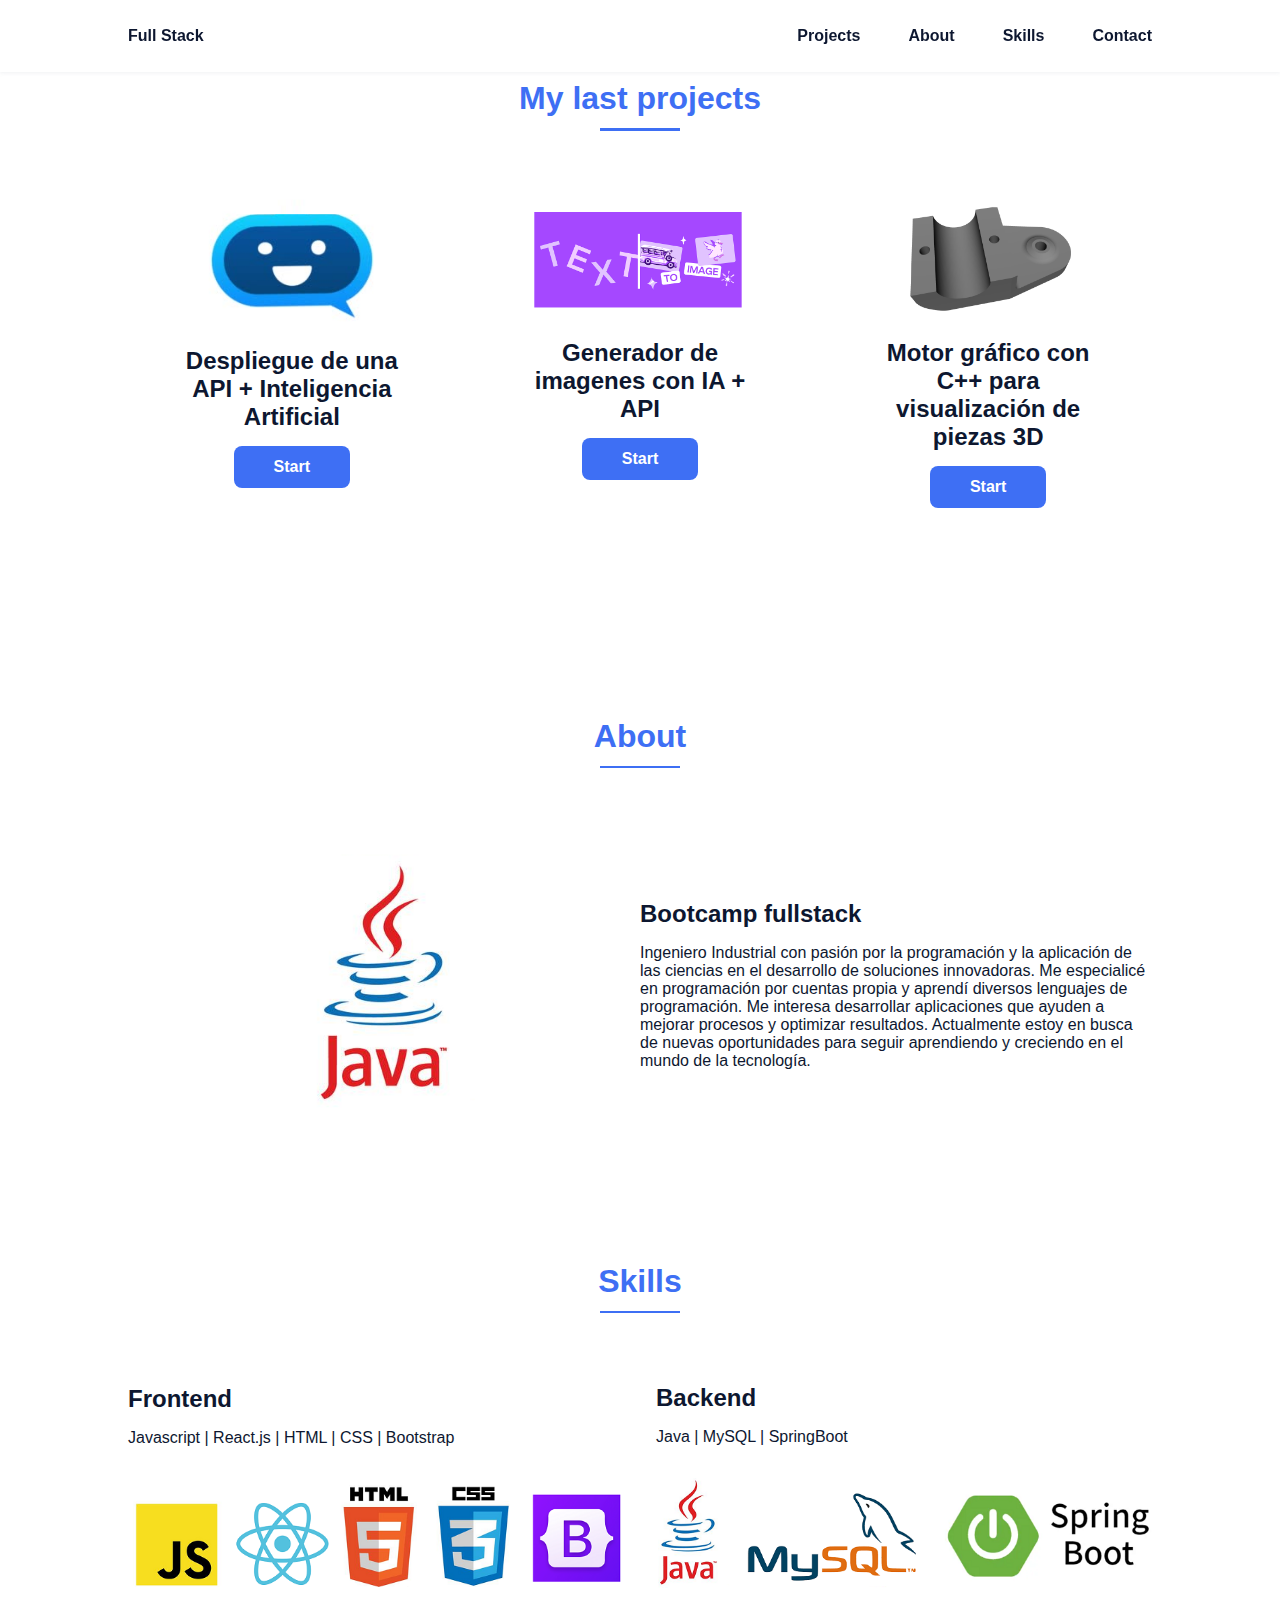
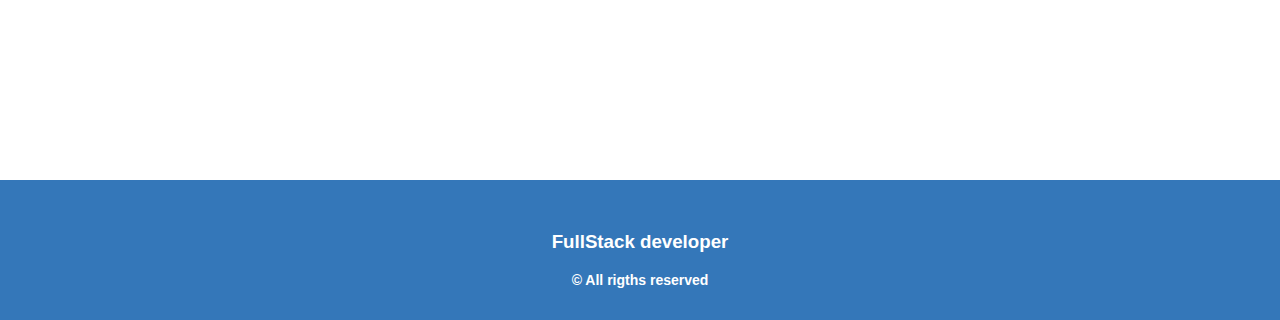
==== index.html @ cb3fddfe "Add files via upload" ====
<!DOCTYPE html>
<html lang="en">
    <head>
        <meta charset="UTF-8">
        <meta name="viewport" content="width=device-width, initial-scale=1.0">
        
        <link rel="stylesheet" href="assets/css/styles.css">

        <title>John portfolio</title>
    </head>
    <body>
        <!--===== HEADER =====-->
        <header class="l-header">
            <nav class="nav bd-grid">
                <div>
                    <a href="index.html" class="nav__logo">Full Stack</a>
                </div>

                <div class="nav__menu" id="nav-menu">
                    <ul class="nav__list">
                        <li class="nav__item"><a href="#blog" class="nav__link">Projects</a></li> 
                        <li class="nav__item"><a href="#about" class="nav__link">About</a></li>
                        <li class="nav__item"><a href="#skills" class="nav__link">Skills</a></li>
                        <li class="nav__item"><a href="https://www.linkedin.com/in/johngp97" class="nav__link">Contact</a></li>
                    </ul>
                </div>

                <div class="nav__toggle" id="nav-toggle">
                    <i class='bx bx-menu'></i>
                </div>
            </nav>
        </header>


        <main class="l-main">

            <!----------------------My latest projects section----------------->
           
            <div class="container" id="blog">
                <section class="work section" id="work">
                  <h2 class="section-title" id="blog">My last projects</h2>
                  <div class="grid">
                        <div class="card">
                            <div class="card">
                                <div class="card_img">
                                    <img src="assets/img/project1.png">
                                </div>
                                <div class="card_body">
                                    <h2>Despliegue de una API + Inteligencia Artificial</h2>
                                    
                                </div>
                                <a href="project.html" class="button">Start</a>
                            </div>    
                        </div>
                        <div class="card">
                            <div class="card">
                                <div class="card_img">
                                    <img src="assets/img/project2.png">
                                </div>
                                <div class="card_body">
                                    <h2>Generador de imagenes con IA + API</h2>
                                </div>
                                <a href="project2.html" class="button">Start</a>
                            </div>    
                        </div>

                        <div class="card">
                            <div class="card">
                                <div class="card_img">
                                    <img src="assets/img/project3.png">
                                </div>
                                <div class="card_body">
                                    <h2>Motor gráfico con C++ para visualización de piezas 3D</h2>
                                </div>
                                <a href="project3.html" class="button">Start</a>
                            </div>    
                        </div>

                    </div>

                </section>
            </div>

            <!--===== ABOUT =====-->
            <section class="about section " id="about">
                <h2 class="section-title">About</h2>

                <div class="about__container bd-grid">
                    <div class="about__img">
                        <img src="assets/img/about.png" alt="">
                    </div>
                    
                    <div>
                        <h2 class="about__subtitle">Bootcamp fullstack</h2>
                        <p class="about__text"> 
                        Ingeniero Industrial con pasión por la programación y la aplicación de las ciencias en el desarrollo de soluciones
innovadoras. Me especialicé en programación por cuentas propia y aprendí diversos lenguajes de programación.
Me interesa desarrollar aplicaciones que ayuden a mejorar procesos y optimizar resultados.
Actualmente estoy en busca de nuevas oportunidades para seguir aprendiendo y creciendo en el mundo de la tecnología.
                    </div>                                   
                </div>
            </section>

            <!--===== SKILLS =====-->
            <section class="skills section" id="skills">
                <h2 class="section-title">Skills</h2><br><br>

                <div class="skills__container bd-grid">          
                    <div>
                        <h2 class="skills__subtitle">Frontend</h2>
                        <p class="skills__text">Javascript | React.js | HTML | CSS | Bootstrap</p>
                        <img src="assets/img/frontend.png">
                    </div>

                    <div>
                        <h2 class="skills__subtitle">Backend</h2>
                        <p class="skills__text">Java | MySQL | SpringBoot</p>
                        <img src="assets/img/backend.png">
                    </div>
                    
                </div>
            </section><br><br><br><br><br><br><br><br>

     
           

            
        </main>
        

        <!--===== FOOTER =====-->
        <footer class="footer">
            <h3>FullStack developer</h3>
            <p class="footer__copy">&#169 All rigths reserved</p>
        </footer>




        <!--===== MAIN JS =====-->
        <script src="assets/js/main.js"></script>
    </body>
</html>
---- assets/css/styles.css ----
/*===== VARIABLES CSS =====*/
:root {
  --header-height: 3rem;
  --font-semi: 600;
  /*===== Colores =====*/
  /*Purple 260 - Red 355 - Blue 224 - Pink 340*/
  /* HSL color mode */
  --hue-color: 224;
  --first-color: hsl(var(--hue-color), 89%, 60%);
  --second-color: hsl(var(--hue-color), 56%, 12%);
  /*===== Fuente y tipografia =====*/
  --body-font: 'Poppins', sans-serif;
  --big-font-size: 2rem;
  --h2-font-size: 1.25rem;
  --normal-font-size: .938rem;
  --smaller-font-size: .75rem;
  /*===== Margenes =====*/
  --mb-2: 1rem;
  --mb-4: 2rem;
  --mb-5: 2.5rem;
  --mb-6: 3rem;
  /*===== z index =====*/
  --z-back: -10;
  --z-fixed: 100;
}

@media screen and (min-width: 968px) {
  :root {
    --big-font-size: 3.5rem;
    --h2-font-size: 2rem;
    --normal-font-size: 1rem;
    --smaller-font-size: .875rem;
  }
}

/*===== BASE =====*/
*, ::before, ::after {
  box-sizing: border-box;
}

html {
  scroll-behavior: smooth;
}

body {
  margin: var(--header-height) 0 0 0;
  font-family: var(--body-font);
  font-size: var(--normal-font-size);
  color: var(--second-color);
}

h1, h2, p {
  margin: 0;
}

ul {
  margin: 0;
  padding: 0;
  list-style: none;
}

a {
  text-decoration: none;
}

img {
  max-width: 100%;
  height: auto;
  display: block;
}

/*===== CLASS CSS ===== */
.section-title {
  position: relative;
  font-size: var(--h2-font-size);
  color: var(--first-color);
  margin-top: var(--mb-2);
  margin-bottom: var(--mb-4);
  text-align: center;
}

.section-title::after {
  position: absolute;
  content: '';
  width: 64px;
  height: 0.18rem;
  left: 0;
  right: 0;
  margin: auto;
  top: 2rem;
  background-color: var(--first-color);
}

.section {
  padding-top: 3rem;
  padding-bottom: 2rem;
}

/*===== LAYOUT =====*/
.bd-grid {
  max-width: 1024px;
  display: grid;
  margin-left: var(--mb-2);
  margin-right: var(--mb-2);
}

.l-header {
  width: 100%;
  position: fixed;
  top: 0;
  left: 0;
  z-index: var(--z-fixed);
  background-color: #fff;
  box-shadow: 0 1px 4px rgba(146, 161, 176, 0.15);
}

/*===== NAV =====*/
.nav {
  height: var(--header-height);
  display: flex;
  justify-content: space-between;
  align-items: center;
  font-weight: var(--font-semi);
}

@media screen and (max-width: 767px) {
  .nav__menu {
    position: fixed;
    top: var(--header-height);
    right: -100%;
    width: 80%;
    height: 100%;
    padding: 2rem;
    background-color: var(--second-color);
    transition: .5s;
  }
}

.nav__item {
  margin-bottom: var(--mb-4);
}

.nav__link {
  position: relative;
  color: #fff;
}

.nav__link:hover {
  position: relative;
}

.nav__link:hover::after {
  position: absolute;
  content: '';
  width: 100%;
  height: 0.18rem;
  left: 0;
  top: 2rem;
  background-color: var(--first-color);
}

.nav__logo {
  color: var(--second-color);
}

.nav__toggle {
  color: var(--second-color);
  font-size: 1.5rem;
  cursor: pointer;
}

/*Active menu*/
.active::after {
  position: absolute;
  content: '';
  width: 100%;
  height: 0.18rem;
  left: 0;
  top: 2rem;
  background-color: var(--first-color);
}

/*=== Show menu ===*/
.show {
  right: 0;
}

/*===== HOME =====*/
.home {
  position: relative;
  row-gap: 5rem;
  padding: 4rem 0 5rem;
}

.home__data {
  align-self: center;
}

.home__title {
  font-size: var(--big-font-size);
  margin-bottom: var(--mb-5);
}

.home__title-color {
  color: var(--first-color);
}

.home__social {
  display: flex;
  flex-direction: column;
}

.home__social-icon {
  width: max-content;
  margin-bottom: var(--mb-2);
  font-size: 1.5rem;
  color: var(--second-color);
}

.home__social-icon:hover {
  color: var(--first-color);
}

.home__img {
  position: absolute;
  right: 0;
  bottom: 0;
  width: 260px;
}

.home__blob {
  fill: var(--first-color);
}

.home__blob-img {
  width: 400px;
  height: 300px;
  
}

/*BUTTONS*/
.button {
  display: inline-block;
  background-color: var(--first-color);
  color: #fff;
  padding: .75rem 2.5rem;
  font-weight: var(--font-semi);
  border-radius: .5rem;
  transition: .3s;
}

.button:hover {
  box-shadow: 0px 10px 36px rgba(0, 0, 0, 0.15);
}

/* ===== ABOUT =====*/
.about__container {
  row-gap: 2rem;
  text-align: center;
}

.about__subtitle {
  margin-bottom: var(--mb-2);
}

.about__img {
  justify-self: center;
}

.about__img img {
  width: 200px;

  border-radius: .5rem;
}

/* ===== SKILLS =====*/
.skills__container {
  row-gap: 2rem;
  text-align: center;
}

.skills__subtitle {
  margin-bottom: var(--mb-2);
}

.skills__text {
  margin-bottom: var(--mb-4);
}

.skills__data {
  display: flex;
  justify-content: space-between;
  align-items: center;
  position: relative;
  font-weight: var(--font-semi);
  padding: .5rem 1rem;
  margin-bottom: var(--mb-4);
  border-radius: .5rem;
  box-shadow: 0px 4px 25px rgba(14, 36, 49, 0.15);
}

.skills__icon {
  font-size: 2rem;
  margin-right: var(--mb-2);
  color: var(--first-color);
}

.skills__names {
  display: flex;
  align-items: center;
}

.skills__bar {
  position: absolute;
  left: 0;
  bottom: 0;
  background-color: var(--first-color);
  height: .25rem;
  border-radius: .5rem;
  z-index: var(--z-back);
}

.skills__html {
  width: 95%;
}

.skills__css {
  width: 95%;
}

.skills__js {
  width: 95%;
}

/*
.skills__ux {
  width: 95%;
}
*/

.skills__img {
  border-radius: .5rem;
}

/* ===== WORK =====*/
.work__container {
  row-gap: 2rem;
}
work__container bd-grid{
    hover {
  background-color: yellow;
}
}
/*
.top-part{
    backface-visibility: visible;
    transition-property: all;
    box-decoration-break: slice;
}
*/

.work__img {
  box-shadow: 0px 4px 25px rgba(14, 36, 49, 0.15);
  border-radius: .5rem;
  overflow: hidden;
}

.work__img img {
  transition: 1s;
}

.work__img img:hover {
  transform: scale(1.1);
}

/* ===== CONTACT =====*/
.contact__input {
  width: 100%;
  font-size: var(--normal-font-size);
  font-weight: var(--font-semi);
  padding: 1rem;
  border-radius: .5rem;
  border: 1.5px solid var(--second-color);
  outline: none;
  margin-bottom: var(--mb-4);
}

.contact__button {
  display: block;
  border: none;
  outline: none;
  font-size: var(--normal-font-size);
  cursor: pointer;
  margin-left: auto;
}

/* ===== FOOTER =====*/
.footer {
  background-color: #3477b9;
  color: #fff;
  text-align: center;
  font-weight: var(--font-semi);
  padding: 2rem 0;
}

.footer__title {
  font-size: 2rem;
  margin-bottom: var(--mb-4);
}

.footer__social {
  margin-bottom: var(--mb-4);
}

.footer__icon {
  font-size: 1.5rem;
  color: #fff;
  margin: 0 var(--mb-2);
}

.footer__copy {
  font-size: var(--smaller-font-size);
}

/* ===== MEDIA QUERIES=====*/
@media screen and (max-width: 320px) {
  .home {
    row-gap: 2rem;
  }
  .home__img {
    width: 200px;
  }
}

@media screen and (min-width: 576px) {
  .home {
    padding: 4rem 0 2rem;
  }
  .home__social {
    padding-top: 0;
    padding-bottom: 2.5rem;
    flex-direction: row;
    align-self: flex-end;
  }
  .home__social-icon {
    margin-bottom: 0;
    margin-right: var(--mb-4);
  }
  .home__img {
    width: 300px;
    bottom: 25%;
  }
  .about__container {
    grid-template-columns: repeat(2, 1fr);
    align-items: center;
    text-align: initial;
  }
  .skills__container {
    grid-template-columns: .7fr;
    justify-content: center;
    column-gap: 1rem;
  }
  .work__container {
    grid-template-columns: repeat(2, 1fr);
    column-gap: 2rem;
    padding-top: 2rem;
  }
  .contact__form {
    width: 360px;
    padding-top: 2rem;
  }
  .contact__container {
    justify-items: center;
  }
}

@media screen and (min-width: 768px) {
  body {
    margin: 0;
  }
  .section {
    padding-top: 4rem;
    padding-bottom: 3rem;
  }
  .section-title {
    margin-bottom: var(--mb-6);
  }
  .section-title::after {
    width: 80px;
    top: 3rem;
  }
  .nav {
    height: calc(var(--header-height) + 1.5rem);
  }
  .nav__list {
    display: flex;
    padding-top: 0;
  }
  .nav__item {
    margin-left: var(--mb-6);
    margin-bottom: 0;
  }
  .nav__toggle {
    display: none;
  }
  .nav__link {
    color: var(--second-color);
  }
  .home {
    padding: 8rem 0 2rem;
  }
  .home__img {
    width: 400px;
    bottom: 10%;
  }
  .about__container {
    padding-top: 2rem;
  }
  .about__img img {
    width: 300px;
  }
  .skills__container {
    grid-template-columns: repeat(2, 1fr);
    column-gap: 2rem;
    align-items: center;
    text-align: initial;
  }
  .work__container {
    grid-template-columns: repeat(3, 1fr);
    column-gap: 2rem;
  }
}

@media screen and (min-width: 992px) {
  .bd-grid {
    margin-left: auto;
    margin-right: auto;
  }
  .home {
    padding: 10rem 0 2rem;
  }
  .home__img {
    width: 450px;
  }
}
.container {
    max-width: 70%;
    margin: 0 auto;
    height: 100%;
}

.grid {
    display: grid;
    grid-template-columns: 1fr 1fr 1fr;
    gap: 3%;
    margin: 5% 0;
}

.card {
    overflow: hidden;
    padding: 20px;
    background-color: #FFF;
    border-radius: 30px;
    text-align: center;
}


.card_img img {
    width: 100%;
    height: auto;
    border-radius: 20px;
}

.card_body {
    padding: 26px 20px 36px 20px;
}

.card_title {
    font-family: 'Merriweather',
        serif;
    font-weight: 900;
    text-transform: capitalize;

    font-size: 26px;
    padding-bottom: 20px;
}

.card_body p {
    font-weight: 400;
    font-size: 18px;
    line-height: 1.7;

}

p.card_author {
    font-size: 15px;
    padding-top: 15px;

}

p.card_author a {
    color: #1B1C34;
    font-style: italic;
}

p.card_author a:hover {
    font-weight: bold;
}

a.read_more {
    color: #FFF;
    font-size: 13px;
    text-decoration: none;
    letter-spacing: 1.1px;
    background: #0F1616;
    margin-top: 50px;
    padding: 24px 0px;
    border-radius: 15px;
    display: inline-block;
    width: 70%;
    transition: all .3s ease-in-out;
}

a.read_more:hover {
    box-shadow: 0px 1px 50px rgba(0, 0, 0, 0.15);
    background: #404040;
}

.link {
    position: fixed;
    background-color: #D12322;
    padding: 23px 40px;
    right: -106px;
    border-radius: 5px;
    top: 50%;
    transform: translateY(-50%);
    transform: rotate(-90deg);
    font-size: 18px;
    font-weight: 500;
    color: #FFF;
    text-decoration: none;
    text-transform: capitalize;
    transition: all .1s ease-in-out;
}

.link i {
    padding-left: 7px;
}

.link:hover {
    text-decoration: underline;
    background-color: black;
}

@media only screen and (max-width: 1441px) and (min-width: 1025px) {
    .container {
        max-width: 80%;
    }

    .grid {
        gap: 2%;
    }

    .card {
        padding: 15px;
    }

    .card_body {
        padding: 15px;
    }

    .card_title {
        font-size: 22px;
        padding-bottom: 14px;
    }

    .card_body p {
        font-size: 16px;
    }

    a.read_more {
        padding: 19px 0;
        width: 60%;
        font-size: 11px;
        margin-top: 30px;
    }

}

@media only screen and (max-width: 1024px) {

    .grid {
        grid-template-columns: 1fr;
        gap: 2%;
    }
}

@media only screen and (max-width: 425px) {
    .container {
        max-width: 90%;
    }

    .card {
        padding: 20px 10px;
    }

    .card_body {
        padding: 7px;
    }

    .card_title {
        font-size: 20px;
        padding-bottom: 7px;
    }

    .card_body p {
        font-size: 14px;
    }

    a.read_more {
        padding: 15px 0;
        margin-top: 20px;
    }

}

p {
    font-family: Arial, sans-serif;
}
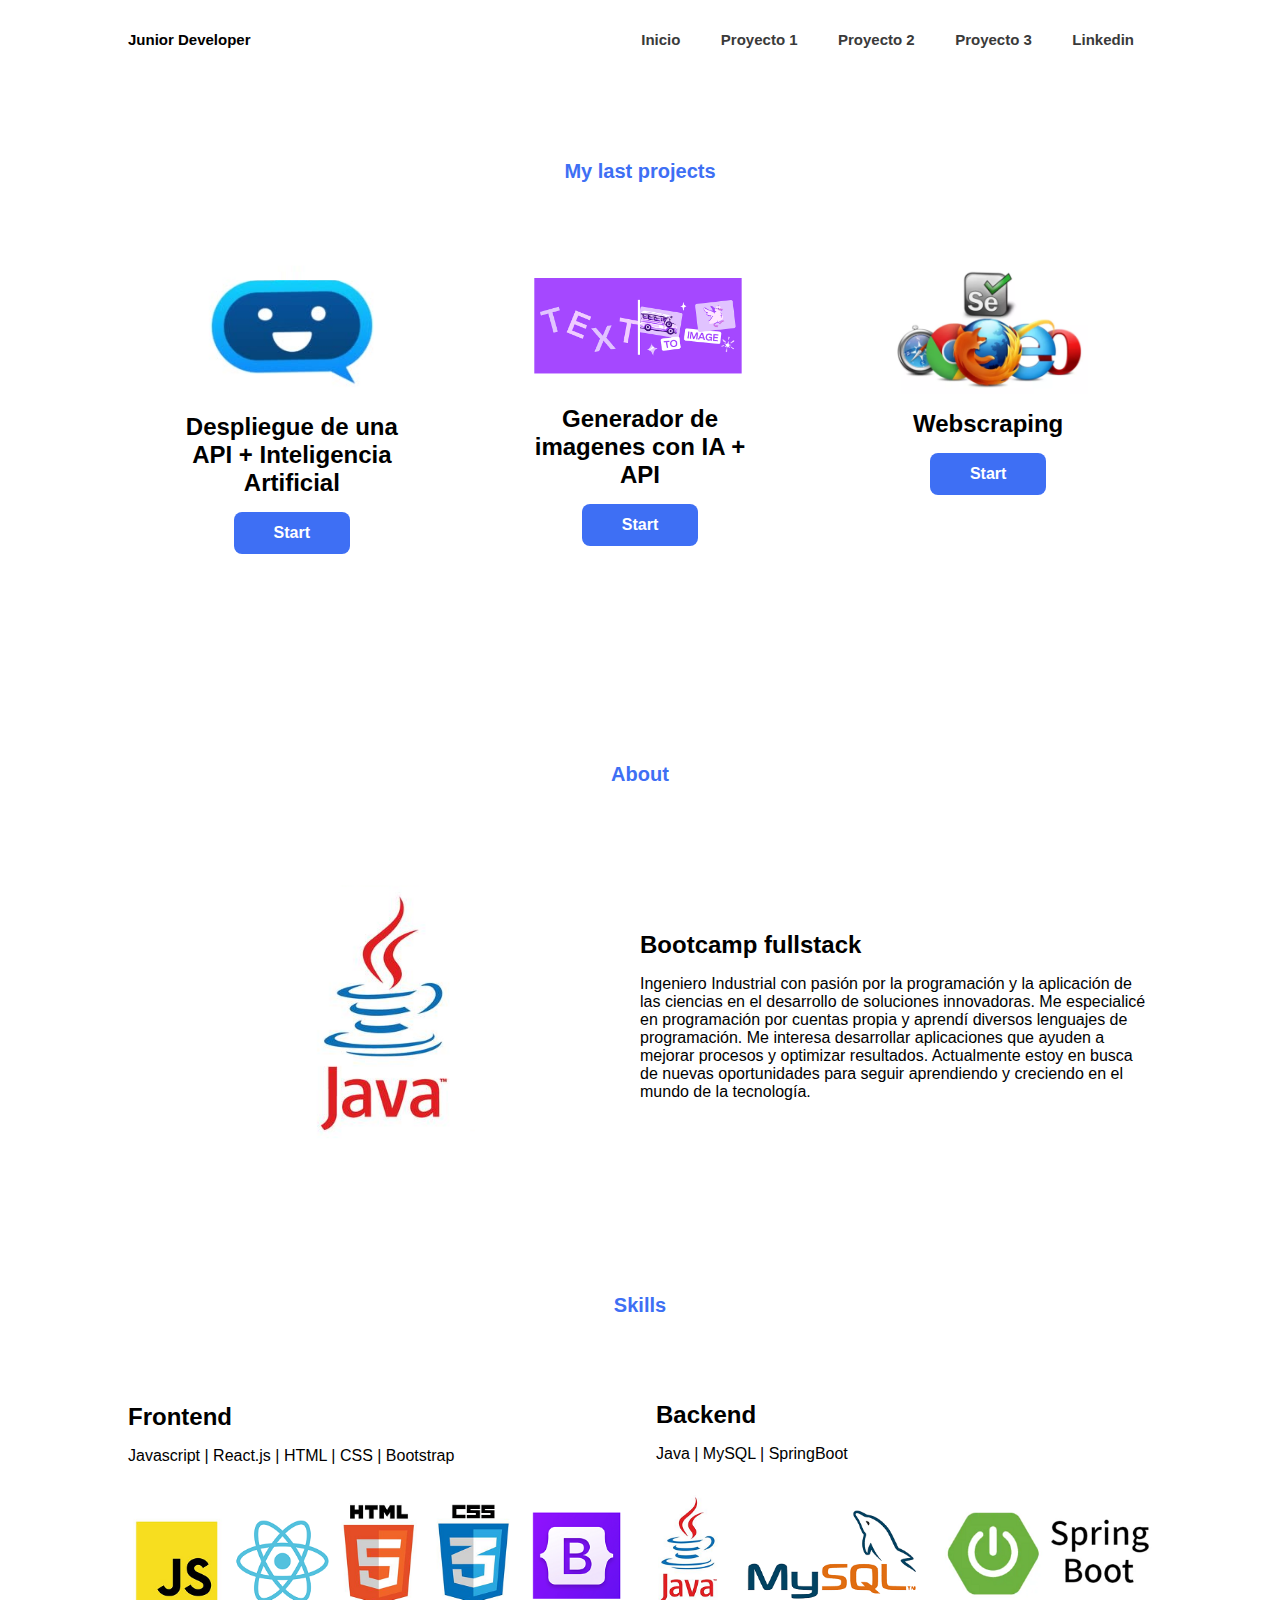
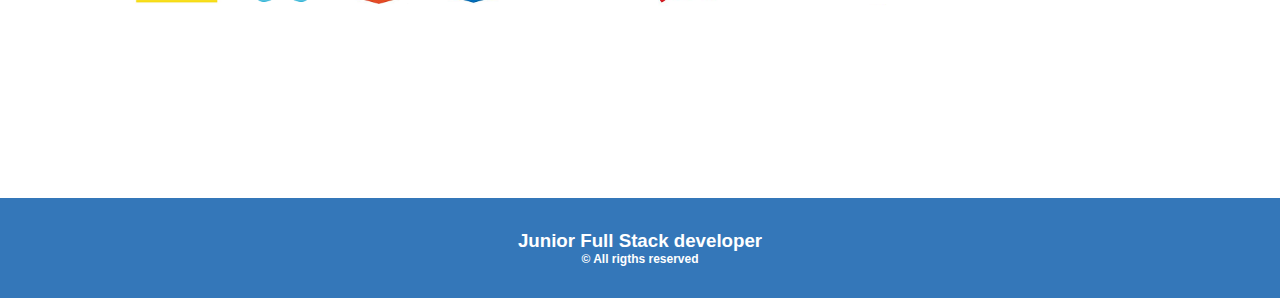
==== commit fc5b66cd: "Update index.html" ====
--- a/index.html
+++ b/index.html
@@ -2,34 +2,32 @@
 <html lang="en">
     <head>
         <meta charset="UTF-8">
+        <meta http-equiv="X-UA-Compatible" content="IE=edge">
         <meta name="viewport" content="width=device-width, initial-scale=1.0">
         
+        <link rel="stylesheet" href="https://cdnjs.cloudflare.com/ajax/libs/font-awesome/5.13.0/css/all.min.css">
+        <link rel="stylesheet" href="assets/css/header.css">
+        <link rel="stylesheet" href="assets/css/footer.css">
         <link rel="stylesheet" href="assets/css/styles.css">
+
 
         <title>John portfolio</title>
     </head>
     <body>
-        <!--===== HEADER =====-->
-        <header class="l-header">
-            <nav class="nav bd-grid">
-                <div>
-                    <a href="index.html" class="nav__logo">Full Stack</a>
-                </div>
-
-                <div class="nav__menu" id="nav-menu">
-                    <ul class="nav__list">
-                        <li class="nav__item"><a href="#blog" class="nav__link">Projects</a></li> 
-                        <li class="nav__item"><a href="#about" class="nav__link">About</a></li>
-                        <li class="nav__item"><a href="#skills" class="nav__link">Skills</a></li>
-                        <li class="nav__item"><a href="https://www.linkedin.com/in/johngp97" class="nav__link">Contact</a></li>
-                    </ul>
-                </div>
-
-                <div class="nav__toggle" id="nav-toggle">
-                    <i class='bx bx-menu'></i>
-                </div>
-            </nav>
-        </header>
+        <nav>
+            <input type="checkbox" id="check">
+            <label for="check" class="checkbtn">
+                <i class="fas fa-bars"></i>
+            </label>
+            <label class="logo">Junior Developer</label>
+            <ul>
+                <li><a href="index.html">Inicio</a></li>
+                <li><a href="project.html">Proyecto 1</a></li>
+                <li><a href="project2.html">Proyecto 2</a></li>
+                <li><a href="project3.html">Proyecto 3</a></li>
+                <li><a href="https://linkedin.com/in/johngp97">Linkedin</a></li>
+            </ul>
+        </nav>
 
 
         <main class="l-main">
@@ -70,7 +68,7 @@
                                     <img src="assets/img/project3.png">
                                 </div>
                                 <div class="card_body">
-                                    <h2>Motor gráfico con C++ para visualización de piezas 3D</h2>
+                                    <h2>Webscraping</h2>
                                 </div>
                                 <a href="project3.html" class="button">Start</a>
                             </div>    
@@ -130,14 +128,11 @@
 
         <!--===== FOOTER =====-->
         <footer class="footer">
-            <h3>FullStack developer</h3>
+            <h3>Junior Full Stack developer</h3>
             <p class="footer__copy">&#169 All rigths reserved</p>
         </footer>
 
 
 
-
-        <!--===== MAIN JS =====-->
-        <script src="assets/js/main.js"></script>
     </body>
-</html>+</html>
--- a/assets/css/header.css
+++ b/assets/css/header.css
@@ -0,0 +1,118 @@
+
+*{
+    padding:0;
+    margin:0;
+    text-decoration:none;
+    list-style:none;
+    box-sizing:border-box;
+  }
+  
+  
+  body{
+    font-family: 'Poppins', sans-serif;
+  }
+  
+  nav{
+    background:rgb(255, 255, 255);
+    height:80px;
+    width:100%;
+  }
+  
+  .enlace{
+    position:absolute;
+    padding:20px 50px;
+  }
+  
+  label.logo{
+    color:rgb(0, 0, 0);
+    font-size:15px;
+    line-height:80px;
+    padding:0 10%;
+    font-weight:bold;
+  }
+  
+  nav ul{
+    float:right;
+    margin-right:10%;
+  }
+  
+  nav ul li{
+    display:inline-block;
+    line-height:80px;
+    margin:0 5px;
+  }
+  
+  nav ul li a{
+    color:rgb(58, 58, 58);
+    font-size:15px;
+    padding:7px 13px;
+    border-radius:3px;
+    font-weight:bold;
+  }
+  
+  li a.active, li a:hover{
+    background: rgb(177, 177, 177);
+    transition:.5s;
+  }
+  
+  .checkbtn{
+    font-size:20px;
+    color:rgb(0, 0, 0);
+    float:right;
+    line-height:80px;
+    margin-right:40px;
+    cursor:pointer;
+    display:none;
+  }
+  
+  #check{
+    display:none;
+  }
+  
+  
+  
+  
+  @media(max-width:850px){
+    .checkbtn{
+      display:block;
+    }
+    ul{
+      position:fixed;
+      width:100%;
+      height:100vh;
+      background:rgb(255, 255, 255);
+      top:80px;
+      left:-100%;
+      text-align:center;
+      transition:all .5s;
+    }
+  
+    nav ul li{
+      display:block;
+      margin:50px 0;
+      line-height:30px;
+    }
+  
+    nav ul li a{
+      font-size:15px;
+    }
+  
+    li a:hover, li a.active{
+      background:none;
+      color:rgb(82, 82, 255);
+    }
+  
+    #check:checked~ul{
+      left:0;
+    }
+  }
+  
+  
+  
+  
+  
+  
+  
+  
+  
+  --- a/assets/css/footer.css
+++ b/assets/css/footer.css
@@ -0,0 +1,28 @@
+/* ===== FOOTER =====*/
+.footer {
+    background-color: #3477b9;
+    color: #fff;
+    text-align: center;
+    font-weight: var(--font-semi);
+    padding: 2rem 0;
+  }
+  
+  .footer__title {
+    font-size: 2rem;
+    margin-bottom: var(--mb-4);
+  }
+  
+  .footer__social {
+    margin-bottom: var(--mb-4);
+  }
+  
+  .footer__icon {
+    font-size: 1.5rem;
+    color: #fff;
+    margin: 0 var(--mb-2);
+  }
+  
+  .footer__copy {
+    font-size: var(--smaller-font-size);
+  }
+  --- a/assets/css/styles.css
+++ b/assets/css/styles.css
@@ -25,14 +25,7 @@
   --z-fixed: 100;
 }
 
-@media screen and (min-width: 968px) {
-  :root {
-    --big-font-size: 3.5rem;
-    --h2-font-size: 2rem;
-    --normal-font-size: 1rem;
-    --smaller-font-size: .875rem;
-  }
-}
+
 
 /*===== BASE =====*/
 *, ::before, ::after {
@@ -43,12 +36,7 @@
   scroll-behavior: smooth;
 }
 
-body {
-  margin: var(--header-height) 0 0 0;
-  font-family: var(--body-font);
-  font-size: var(--normal-font-size);
-  color: var(--second-color);
-}
+
 
 h1, h2, p {
   margin: 0;
@@ -72,24 +60,11 @@
 
 /*===== CLASS CSS ===== */
 .section-title {
-  position: relative;
   font-size: var(--h2-font-size);
   color: var(--first-color);
   margin-top: var(--mb-2);
   margin-bottom: var(--mb-4);
   text-align: center;
-}
-
-.section-title::after {
-  position: absolute;
-  content: '';
-  width: 64px;
-  height: 0.18rem;
-  left: 0;
-  right: 0;
-  margin: auto;
-  top: 2rem;
-  background-color: var(--first-color);
 }
 
 .section {
@@ -113,77 +88,6 @@
   z-index: var(--z-fixed);
   background-color: #fff;
   box-shadow: 0 1px 4px rgba(146, 161, 176, 0.15);
-}
-
-/*===== NAV =====*/
-.nav {
-  height: var(--header-height);
-  display: flex;
-  justify-content: space-between;
-  align-items: center;
-  font-weight: var(--font-semi);
-}
-
-@media screen and (max-width: 767px) {
-  .nav__menu {
-    position: fixed;
-    top: var(--header-height);
-    right: -100%;
-    width: 80%;
-    height: 100%;
-    padding: 2rem;
-    background-color: var(--second-color);
-    transition: .5s;
-  }
-}
-
-.nav__item {
-  margin-bottom: var(--mb-4);
-}
-
-.nav__link {
-  position: relative;
-  color: #fff;
-}
-
-.nav__link:hover {
-  position: relative;
-}
-
-.nav__link:hover::after {
-  position: absolute;
-  content: '';
-  width: 100%;
-  height: 0.18rem;
-  left: 0;
-  top: 2rem;
-  background-color: var(--first-color);
-}
-
-.nav__logo {
-  color: var(--second-color);
-}
-
-.nav__toggle {
-  color: var(--second-color);
-  font-size: 1.5rem;
-  cursor: pointer;
-}
-
-/*Active menu*/
-.active::after {
-  position: absolute;
-  content: '';
-  width: 100%;
-  height: 0.18rem;
-  left: 0;
-  top: 2rem;
-  background-color: var(--first-color);
-}
-
-/*=== Show menu ===*/
-.show {
-  right: 0;
 }
 
 /*===== HOME =====*/
@@ -344,84 +248,7 @@
 }
 
 /* ===== WORK =====*/
-.work__container {
-  row-gap: 2rem;
-}
-work__container bd-grid{
-    hover {
-  background-color: yellow;
-}
-}
-/*
-.top-part{
-    backface-visibility: visible;
-    transition-property: all;
-    box-decoration-break: slice;
-}
-*/
-
-.work__img {
-  box-shadow: 0px 4px 25px rgba(14, 36, 49, 0.15);
-  border-radius: .5rem;
-  overflow: hidden;
-}
-
-.work__img img {
-  transition: 1s;
-}
-
-.work__img img:hover {
-  transform: scale(1.1);
-}
-
-/* ===== CONTACT =====*/
-.contact__input {
-  width: 100%;
-  font-size: var(--normal-font-size);
-  font-weight: var(--font-semi);
-  padding: 1rem;
-  border-radius: .5rem;
-  border: 1.5px solid var(--second-color);
-  outline: none;
-  margin-bottom: var(--mb-4);
-}
-
-.contact__button {
-  display: block;
-  border: none;
-  outline: none;
-  font-size: var(--normal-font-size);
-  cursor: pointer;
-  margin-left: auto;
-}
-
-/* ===== FOOTER =====*/
-.footer {
-  background-color: #3477b9;
-  color: #fff;
-  text-align: center;
-  font-weight: var(--font-semi);
-  padding: 2rem 0;
-}
-
-.footer__title {
-  font-size: 2rem;
-  margin-bottom: var(--mb-4);
-}
-
-.footer__social {
-  margin-bottom: var(--mb-4);
-}
-
-.footer__icon {
-  font-size: 1.5rem;
-  color: #fff;
-  margin: 0 var(--mb-2);
-}
-
-.footer__copy {
-  font-size: var(--smaller-font-size);
-}
+
 
 /* ===== MEDIA QUERIES=====*/
 @media screen and (max-width: 320px) {
